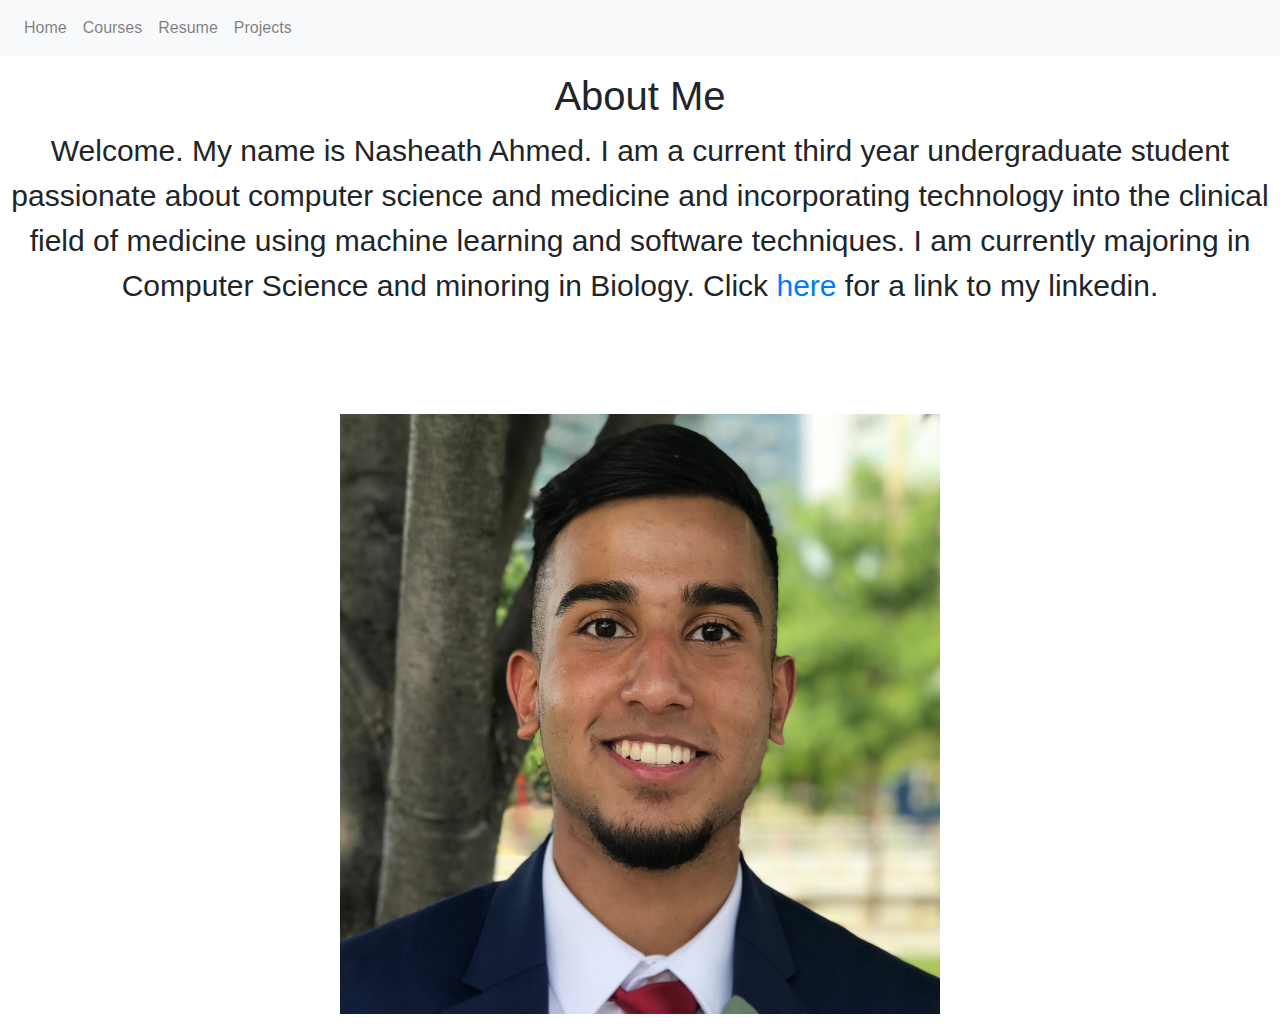
==== index.html @ 004cf5f5 "Added website stuff" ====
<!DOCTYPE html>
<html>
<head>
<link href="./css/style.css" rel="stylesheet">
<link rel="stylesheet" href="https://stackpath.bootstrapcdn.com/bootstrap/4.4.1/css/bootstrap.min.css" integrity="sha384-Vkoo8x4CGsO3+Hhxv8T/Q5PaXtkKtu6ug5TOeNV6gBiFeWPGFN9MuhOf23Q9Ifjh" crossorigin="anonymous">

<title>Nasheath Ahmed</title>
    </head>
<body>
    <header>
    <!-- <nav>
    <ul>
        <li class="hello"><a href="index.html">Home</a></li>
        <li class="hello"><a href="resume.html">Resume</a></li>
        <li class="hello"><a href="projects.html">Projects</a></li>
        </ul>    
        </nav> -->
        <nav class="navbar fixed-top navbar-expand-lg navbar-light bg-light">
            <button class="navbar-toggler" type="button" data-toggle="collapse" data-target="#navbarContents" aria-expanded="false" aria-label="Toggle navigation">
            <span class="navbar-toggler-icon"></span>
            </button>
            <div class="collapse navbar-collapse" id="navbarContents">
                <div class="navbar-nav">
                    <a class="nav-item nav-link" href="index.html">Home<span class="sr-only">(current)</span></a>
                    <a class="nav-item nav-link" href="courses.html">Courses</a>
                    <a class="nav-item nav-link" href="resume.html">Resume</a>
                    <a class="nav-item nav-link" href="projects.html">Projects</a>
                </div>
            </div>
        </nav>
    </header>
    <br>
    <br>
    <br>
    <h1>About Me</h1>
    <p>
    Welcome. My name is Nasheath Ahmed. I am a current third year undergraduate student passionate about
     computer science and medicine and incorporating technology into the clinical field of medicine
      using machine learning and software techniques. I am currently majoring in Computer Science and minoring in Biology. Click <a href="https://www.linkedin.com/in/nasheath-ahmed-562761141">here</a> for a link to my linkedin. 
    <br>
    <br>
    <br>
    <div>
    <img src="./assets/images/id_Pic.JPG" width=600 height=600 alt="picture of myself">
        </div>
    </p>
    <script src="https://code.jquery.com/jquery-3.4.1.slim.min.js" integrity="sha384-J6qa4849blE2+poT4WnyKhv5vZF5SrPo0iEjwBvKU7imGFAV0wwj1yYfoRSJoZ+n" crossorigin="anonymous"></script>
<script src="https://cdn.jsdelivr.net/npm/popper.js@1.16.0/dist/umd/popper.min.js" integrity="sha384-Q6E9RHvbIyZFJoft+2mJbHaEWldlvI9IOYy5n3zV9zzTtmI3UksdQRVvoxMfooAo" crossorigin="anonymous"></script>
<script src="https://stackpath.bootstrapcdn.com/bootstrap/4.4.1/js/bootstrap.min.js" integrity="sha384-wfSDF2E50Y2D1uUdj0O3uMBJnjuUD4Ih7YwaYd1iqfktj0Uod8GCExl3Og8ifwB6" crossorigin="anonymous"></script>
    </body>
</html>
---- css/style.css ----
.hello{
display: inline;
padding:140px
}
ul {
  list-style-type: none;
  margin: 0;
  padding: 0;
}
.hi{
    background-color: black;
}
table, th, td {
  border: 1px solid black;
}
p{
    font-family: Arial;
    text-align: center;
    font-size: 30px;;
}
nav{
    background-color: aliceblue
}
div{
    text-align: center
}
h1{
    text-align: center
}
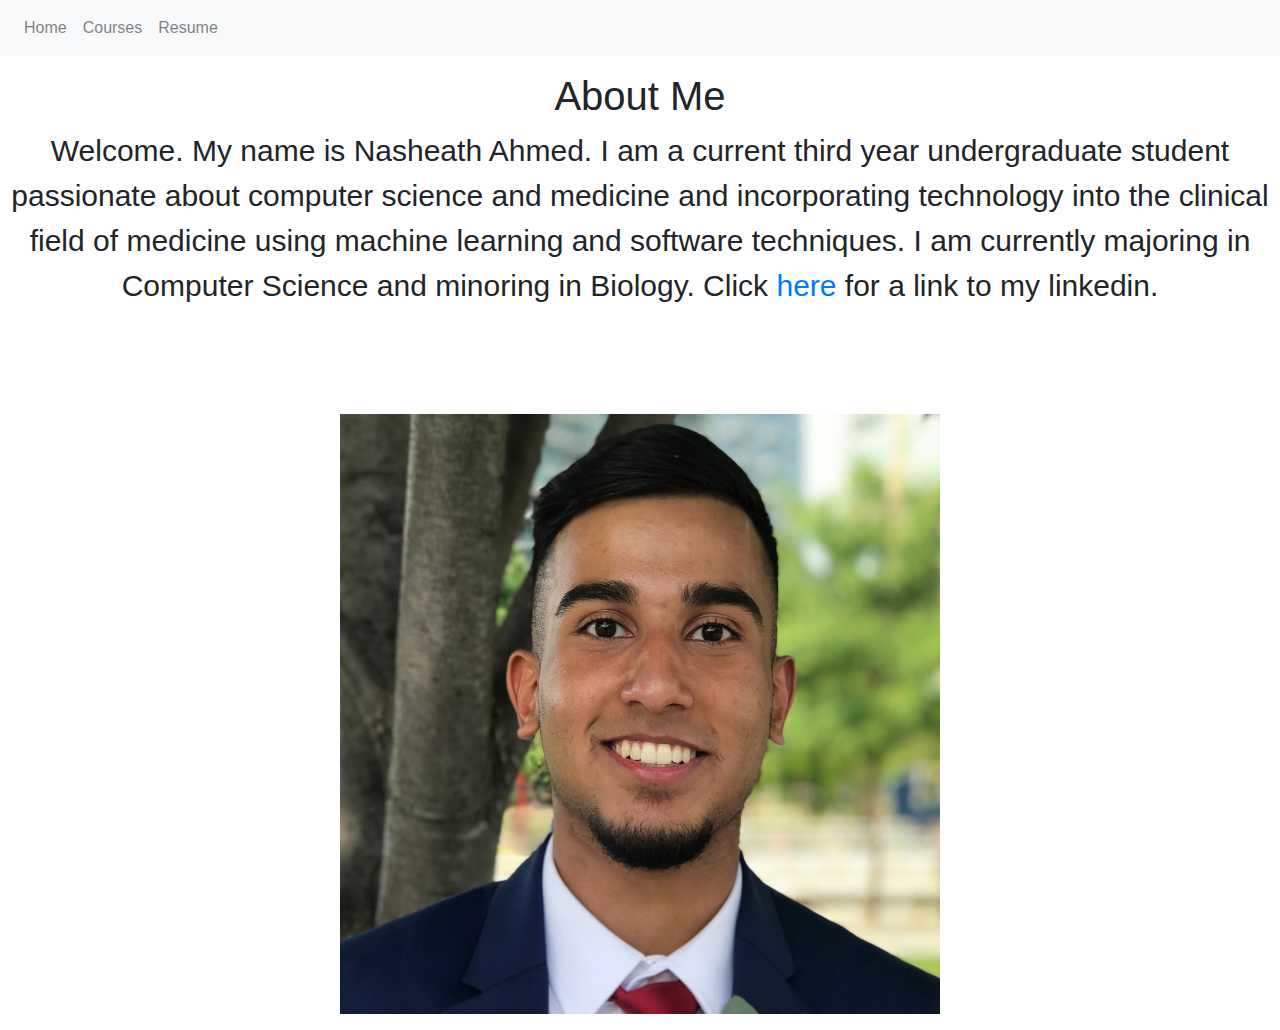
==== commit d74d5f6c: "Took out a link addition" ====
--- a/index.html
+++ b/index.html
@@ -24,7 +24,7 @@
                     <a class="nav-item nav-link" href="index.html">Home<span class="sr-only">(current)</span></a>
                     <a class="nav-item nav-link" href="courses.html">Courses</a>
                     <a class="nav-item nav-link" href="resume.html">Resume</a>
-                    <a class="nav-item nav-link" href="projects.html">Projects</a>
+                    <!-- <a class="nav-item nav-link" href="projects.html">Projects</a> -->
                 </div>
             </div>
         </nav>
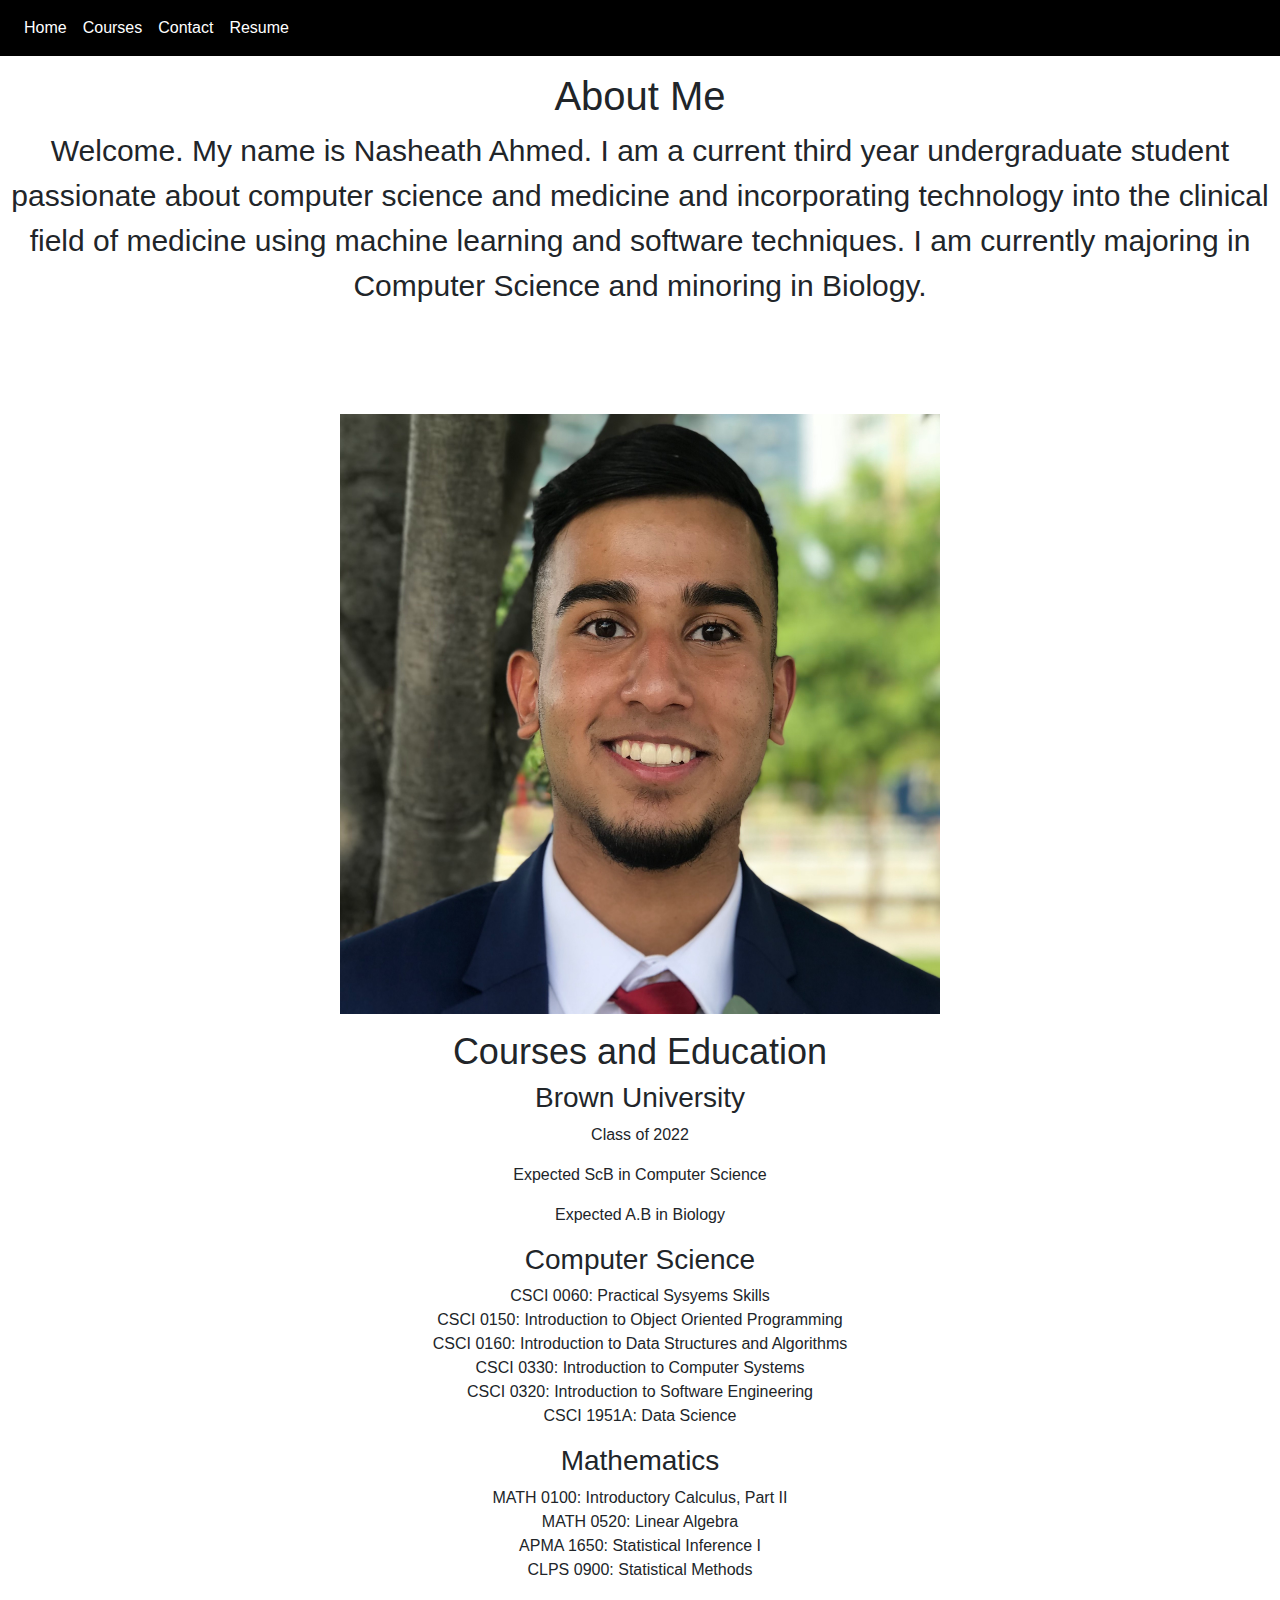
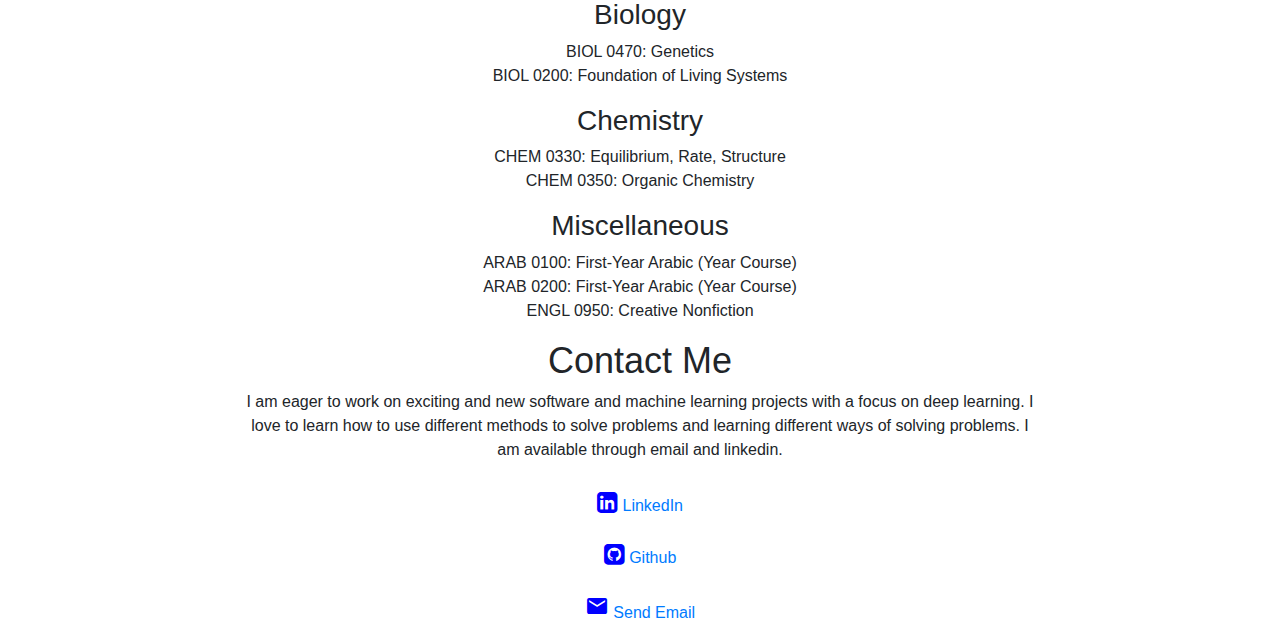
==== commit 7c5e0969: "Fixed the div headers" ====
--- a/index.html
+++ b/index.html
@@ -3,7 +3,8 @@
 <head>
 <link href="./css/style.css" rel="stylesheet">
 <link rel="stylesheet" href="https://stackpath.bootstrapcdn.com/bootstrap/4.4.1/css/bootstrap.min.css" integrity="sha384-Vkoo8x4CGsO3+Hhxv8T/Q5PaXtkKtu6ug5TOeNV6gBiFeWPGFN9MuhOf23Q9Ifjh" crossorigin="anonymous">
-
+<link rel="stylesheet" href="https://cdnjs.cloudflare.com/ajax/libs/font-awesome/4.7.0/css/font-awesome.min.css">
+<link href="https://fonts.googleapis.com/icon?family=Material+Icons" rel="stylesheet">
 <title>Nasheath Ahmed</title>
     </head>
 <body>
@@ -15,15 +16,16 @@
         <li class="hello"><a href="projects.html">Projects</a></li>
         </ul>    
         </nav> -->
-        <nav class="navbar fixed-top navbar-expand-lg navbar-light bg-light">
+        <nav class="navbar fixed-top navbar-expand-lg navbar-light">
             <button class="navbar-toggler" type="button" data-toggle="collapse" data-target="#navbarContents" aria-expanded="false" aria-label="Toggle navigation">
             <span class="navbar-toggler-icon"></span>
             </button>
             <div class="collapse navbar-collapse" id="navbarContents">
-                <div class="navbar-nav">
-                    <a class="nav-item nav-link" href="index.html">Home<span class="sr-only">(current)</span></a>
-                    <a class="nav-item nav-link" href="courses.html">Courses</a>
-                    <a class="nav-item nav-link" href="resume.html">Resume</a>
+                <div id="navigation" class="navbar-nav">
+                    <a id="atags" class="nav-item nav-link" href="index.html">Home<span class="sr-only">(current)</span></a>
+                    <a id="atags" class="nav-item nav-link" href="#courses">Courses</a>
+                    <a id="atags" class="nav-item nav-link" href="#contact">Contact</a>
+                    <a id="atags" class="nav-item nav-link" href="resume.html">Resume</a>
                     <!-- <a class="nav-item nav-link" href="projects.html">Projects</a> -->
                 </div>
             </div>
@@ -33,10 +35,10 @@
     <br>
     <br>
     <h1>About Me</h1>
-    <p>
+    <p id="about">
     Welcome. My name is Nasheath Ahmed. I am a current third year undergraduate student passionate about
      computer science and medicine and incorporating technology into the clinical field of medicine
-      using machine learning and software techniques. I am currently majoring in Computer Science and minoring in Biology. Click <a href="https://www.linkedin.com/in/nasheath-ahmed-562761141">here</a> for a link to my linkedin. 
+      using machine learning and software techniques. I am currently majoring in Computer Science and minoring in Biology.
     <br>
     <br>
     <br>
@@ -44,8 +46,61 @@
     <img src="./assets/images/id_Pic.JPG" width=600 height=600 alt="picture of myself">
         </div>
     </p>
+    <div id="courses">
+        <h1 style="font-size:36px">Courses and Education</h1>
+        <h3> Brown University</h3>
+        <p>Class of 2022</p>
+        <p>Expected ScB in Computer Science</p>
+        <p>Expected A.B in Biology</p>
+        <h3>Computer Science</h3>
+        <ul>
+        <li>CSCI 0060: Practical Sysyems Skills</li>
+        <li>CSCI 0150: Introduction to Object Oriented Programming</li>
+        <li>CSCI 0160: Introduction to Data Structures and Algorithms</li>
+        <li>CSCI 0330: Introduction to Computer Systems</li>
+        <li>CSCI 0320: Introduction to Software Engineering</li>
+        <li>CSCI 1951A: Data Science</li>
+        </ul>
+        <h3>Mathematics</h3>
+        <ul>
+        <li>MATH 0100: Introductory Calculus, Part II</li>
+        <li>MATH 0520: Linear Algebra</li>
+        <li>APMA 1650: Statistical Inference I</li>
+        <li>CLPS 0900: Statistical Methods</li>
+        </ul>
+        <h3>Biology</h3>
+        <ul>
+        <li>BIOL 0470: Genetics</li>
+        <li>BIOL 0200: Foundation of Living Systems</li>
+        </ul>
+        <h3>Chemistry</h3>
+        <ul>
+        <li>CHEM 0330: Equilibrium, Rate, Structure</li>
+        <li>CHEM 0350: Organic Chemistry</li>
+        </ul>
+        <h3>Miscellaneous</h3>
+        <ul>
+        <li>ARAB 0100: First-Year Arabic (Year Course)</li>
+        <li>ARAB 0200: First-Year Arabic (Year Course)</li>
+        <li>ENGL 0950: Creative Nonfiction</li>
+        </ul>
+    </div>
+    <div id="contact">
+        <h1 style="font-size:36px">Contact Me</h1>
+        <div id="contact_box">
+        <p> I am eager to work on exciting and new software and machine learning projects with a focus on deep learning. I love to learn how to use different methods to solve problems and learning different ways of solving problems. I am available through email and linkedin. </p>
+        </div>
+        <div> <i class="fa fa-linkedin-square" style="font-size:24px;color:blue"></i><a href="https://www.linkedin.com/in/nasheath-ahmed-562761141">  LinkedIn</a></div>
+
+        <br>
+        <div> <i class="fa fa-github-square" style="font-size:24px;color:blue"></i><a href="https://github.com/nahmed12">  Github</a></div>
+
+        <br>
+        <div> <i class="material-icons" style="font-size:24px;color:blue">email</i><a href = "mailto:nasheath_ahmed@brown.edu">  Send Email</a></div>
+
+    </div>
     <script src="https://code.jquery.com/jquery-3.4.1.slim.min.js" integrity="sha384-J6qa4849blE2+poT4WnyKhv5vZF5SrPo0iEjwBvKU7imGFAV0wwj1yYfoRSJoZ+n" crossorigin="anonymous"></script>
-<script src="https://cdn.jsdelivr.net/npm/popper.js@1.16.0/dist/umd/popper.min.js" integrity="sha384-Q6E9RHvbIyZFJoft+2mJbHaEWldlvI9IOYy5n3zV9zzTtmI3UksdQRVvoxMfooAo" crossorigin="anonymous"></script>
-<script src="https://stackpath.bootstrapcdn.com/bootstrap/4.4.1/js/bootstrap.min.js" integrity="sha384-wfSDF2E50Y2D1uUdj0O3uMBJnjuUD4Ih7YwaYd1iqfktj0Uod8GCExl3Og8ifwB6" crossorigin="anonymous"></script>
+    <script src="https://cdn.jsdelivr.net/npm/popper.js@1.16.0/dist/umd/popper.min.js" integrity="sha384-Q6E9RHvbIyZFJoft+2mJbHaEWldlvI9IOYy5n3zV9zzTtmI3UksdQRVvoxMfooAo" crossorigin="anonymous"></script>    
+    <script src="https://stackpath.bootstrapcdn.com/bootstrap/4.4.1/js/bootstrap.min.js" integrity="sha384-wfSDF2E50Y2D1uUdj0O3uMBJnjuUD4Ih7YwaYd1iqfktj0Uod8GCExl3Og8ifwB6" crossorigin="anonymous"></script>
     </body>
 </html>--- a/css/style.css
+++ b/css/style.css
@@ -16,14 +16,32 @@
 p{
     font-family: Arial;
     text-align: center;
-    font-size: 30px;;
+    /* font-size: 20px;; */
+}
+#about{
+    font-family: Arial;
+    text-align: center;
+    font-size: 30px;
 }
 nav{
-    background-color: aliceblue
+    background-color: black
 }
 div{
     text-align: center
 }
 h1{
     text-align: center
+}
+#navigation{
+    word-spacing: 100px;
+    align-content: right;
+}
+#atags{
+    color: white;
+}
+#contact_box{
+    height: 100px;
+    width: 800px;
+    text-align: center;
+    margin: 0 auto;
 }